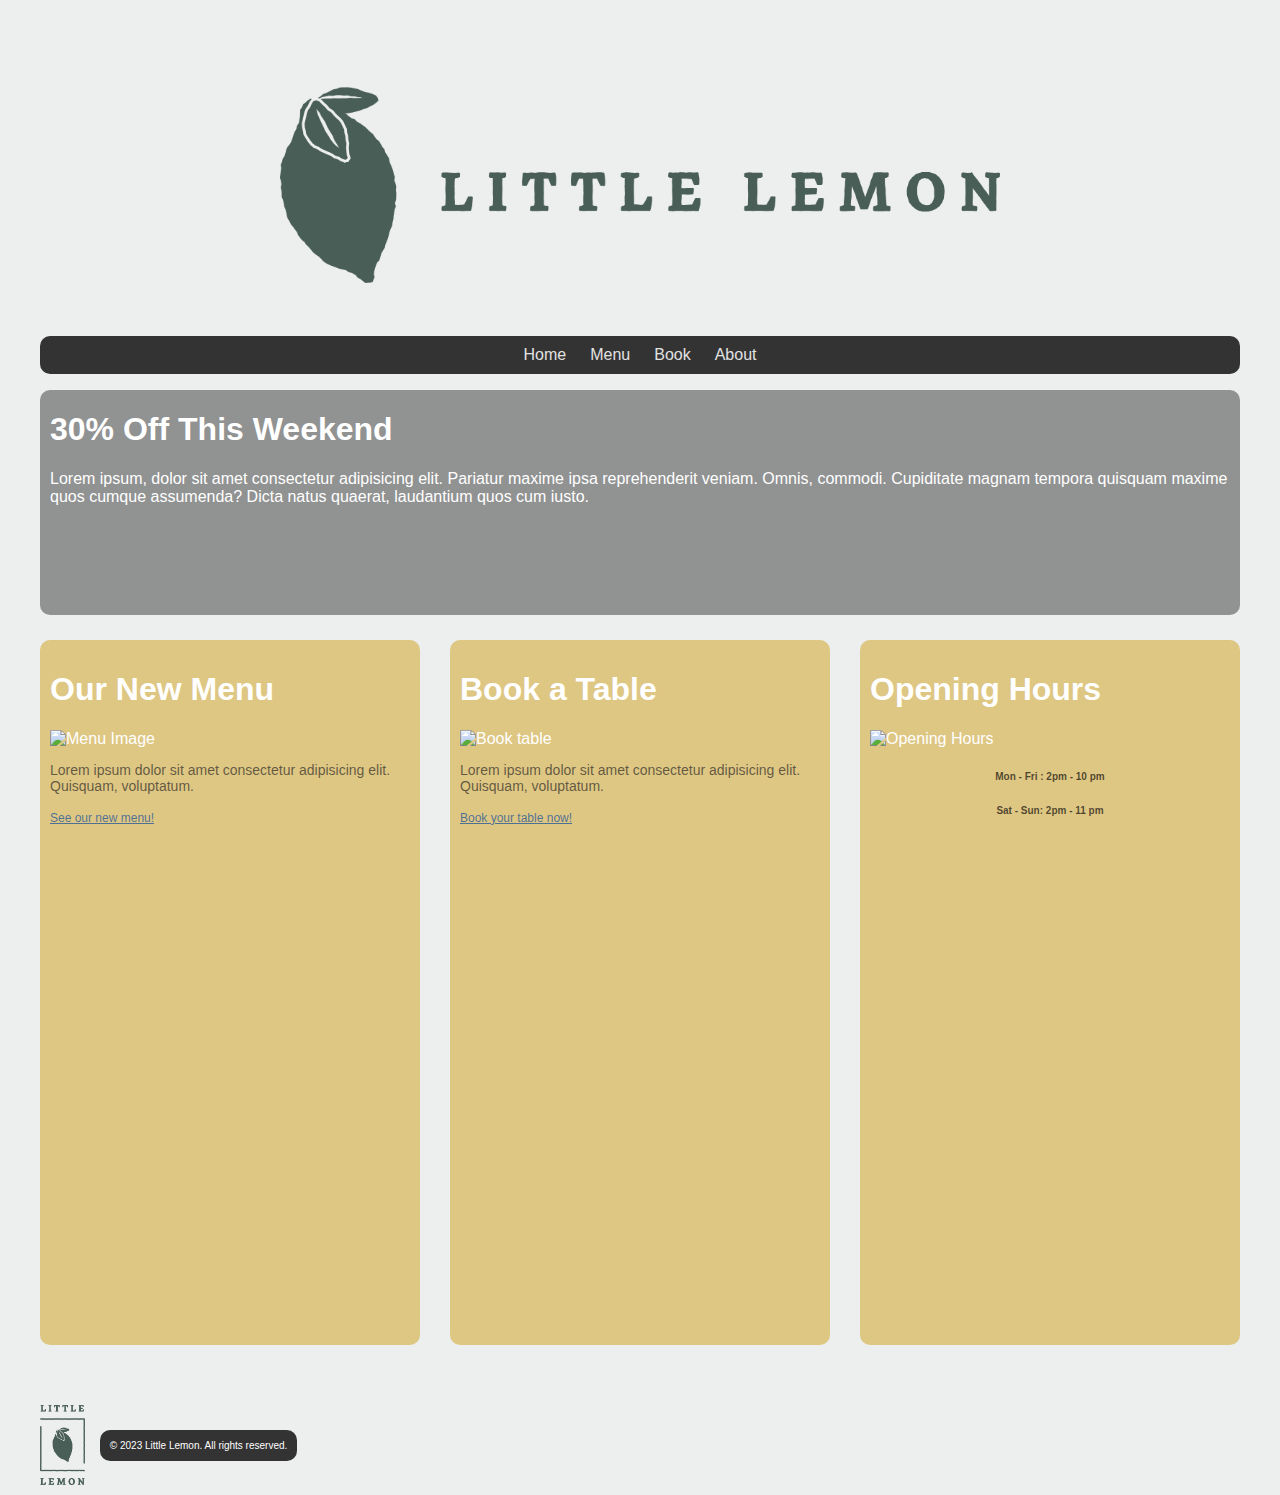
==== index.html @ f4865522 "Add relevant HTML & Css files Basic HTML and CSS for structure added, responsiveness to be added lat" ====
<!DOCTYPE html>
<html lang="en">
<head>
    <meta charset="UTF-8">
    <meta name="viewport" content="width=device-width, initial-scale=1.0">
    <title>Mangata & Gallo</title>
    <link rel="stylesheet" href="style.css">
</head>

<body>
    <header>
        <nav>
            <div class="container">
                <div class="logo">
                <img src="logo.png" alt="Mangata & Gallo">
                </div>
                <ul class="navitems">
                <li class="navtext"><a href="index.html">Home</a></li>
                <li class="navtext"><a href="#">Menu</a></li>
                <li class="navtext"><a href="#">Book</a></li>
                <li class="navtext"><a href="#">About</a></li>
                </ul>
            </div>
        </nav>
    </header>
    <main>
        <div class="container">
            <section class="saleSection">
                <div class="saleDiv">
                    <h1>30% Off This Weekend</h1>
                    <p>Lorem ipsum, dolor sit amet consectetur adipisicing elit. Pariatur maxime ipsa reprehenderit veniam. Omnis, commodi. Cupiditate magnam tempora quisquam maxime quos cumque assumenda? Dicta natus quaerat, laudantium quos cum iusto.</p>
                </div>
            </section>
            <section class="options">
                <div class="column">
                    <div class="optionitem">
                        <h1> Our New Menu</h1>
                        <img class="menuimg" src='https://th.bing.com/th/id/OIP.YLe64cyhuMBxoT1_2Bhb5AHaH_?pid=ImgDet&rs=1' alt="Menu Image">
                        <p>Lorem ipsum dolor sit amet consectetur adipisicing elit. Quisquam, voluptatum.</p>
                        <a>See our new menu!</a>
                    </div>
                    <div class="optionitem">
                        <h1> Book a Table</h1>
                        <img class="menuimg" src='https://th.bing.com/th/id/R.226a5cfcc7853d31d3edb1d03973acef?rik=kIHVgwvyRveYKQ&riu=http%3a%2f%2fblog.forbestravelguide.com%2fwp-content%2fuploads%2f2012%2f10%2fStartleBlog_ChefsTable_1022_Credit_MaverickSouthernKitchens5.jpg&ehk=%2fbcaB1Rjydrymi5k3GWRe99a4XXEQ3H0A8hh5Ux6T38%3d&risl=&pid=ImgRaw&r=0' alt="Book table">
                        <p>Lorem ipsum dolor sit amet consectetur adipisicing elit. Quisquam, voluptatum.</p>
                        <a>Book your table now!</a>
                    </div>
                    <div class="optionitem">
                        <h1> Opening Hours</h1>
                        <img class="menuimg" src='https://th.bing.com/th/id/OIP.AkzuizI9vqC8sBvDnydclAHaEo?pid=ImgDet&rs=1' alt="Opening Hours">
                        <h6 class="table">Mon - Fri : 2pm - 10 pm</p>
                        <h6 class="table">Sat - Sun: 2pm - 11 pm</p>
                    </div>
                </div>
            </section>
        </div>
    </main>
    <footer>
        <div class="container footer-item">
          <div class="footer-column">
            <a href="index.html" class="small-logo">
              <img src="small-logo.png" alt="Little Lemon">
            </a>
          </div>
          <div class="footer-column">
            <p>&copy; 2023 Little Lemon. All rights reserved.</p>
          </div>
        </div>
    </footer>
</body>
</html>
---- style.css ----
/* Global styles */
body {
    margin: 0;
    padding: 0;
    font-family: 'Franklin Gothic Medium', 'Arial Narrow', Arial, sans-serif, sans-serif;
    background-color: #EDEFEE;
    color: #ffffff;
  }
  
  .container {
    position: relative;
    max-width: 1200px;
    margin: 0 auto;
    padding: 0 20px;
  }
  
  .logo {
    display: flex;
    justify-content: center;
    align-items: center;
    margin-top: 50px;
    height: 30vh;
  }
  
  .logo img {
    max-height: 80%;
    max-width: 60%;
  }
  
  .navitems {
    background-color: #333333;
    display: flex;
    justify-content: center;
    padding: 10px;
    border-radius: 10px;
    list-style: none;
  }

  .navtext > a:hover {
    text-decoration: underline;
    text-shadow: 2px 2px 10px 2px #ffffff91;
    color: #ffffff;
    cursor: pointer;
  }

  .navtext > a {
    text-decoration: none;
    color: #e2e2e2;
  }

  .navtext {
    margin: 0 12px 0 12px;
  }

  .saleSection {
    background-image: url(https://th.bing.com/th/id/R.a29cb7bded9c79fefb9c60342e5611b8?rik=XptqAO2O0k0srw&riu=http%3a%2f%2fwww.cookingwithdave.net%2fwp-content%2fuploads%2fmacaroni.jpg&ehk=8hvgnhHbxq8z9%2fRW66dzhvI2THI0wJP7%2fq1t%2fkcKdvU%3d&risl=&pid=ImgRaw&r=0);
    background-size: 100%;
    background-repeat: no-repeat;
    margin: 12px 0px;
    border-radius: 10px;
    display: flex;
    justify-content: center;
    align-items: center;
    height: 25vh;
    overflow: hidden;
    transition: 300ms linear;
  }

  .saleSection:hover {    
    box-shadow: 0px 2px 10px 2px #00000091;
    cursor: pointer;
  }



  .saleDiv {
    background-color: #04040465;
    padding: 10px;
    justify-content: center;
    align-items: center;
    height: 100%;
  }

  .options {
    min-width: 100%;
  }

  .column {
    flex: 1;
    display: flex;
    width: 100%;
    margin-top: 25px;
    justify-content: space-between;
  }

  .optionitem {
    background-color: #dbbf71db;
    border-radius: 10px;
    padding: 10px;
    padding-bottom: 20px;
    height: 75vh;
    width: 30%;
    margin-bottom: 50px;
    transition: 300ms linear;
  }

  .optionitem:hover {
    background-color: #cfab4a;
    box-shadow: 0px 2px 10px 2px #00000091;
    cursor: pointer;
  }

  .menuimg {
    width: 100%;
    height: 65%;
    object-fit: cover;
  }

  .optionitem > p {
    font-size: 14px;
    color: rgba(33, 33, 33, 0.658);
    font-weight: lighter;
    margin-top: 10;
  }

  .optionitem > a{
    cursor: pointer;
    font-size: 12px;
    text-decoration: underline;
    color: rgba(0, 68, 157, 0.658);
    font-weight: 100;
  }

  .table{
    position: relative;
    text-align: center;
    font-size: 10px;
    color: rgba(0, 0, 0, 0.658);
    font-weight: bold;
  }

/* Footer styles */
  footer {
    padding: 5px;
    list-style: none;
    color: #fff;
    margin: 5px;
  }
  
  .small-logo img {
    height: 80px;
    vertical-align: middle;
  }
  
  .footer-column {
    display: inline-block;
    vertical-align: middle;
  }
  
  .footer-column p {
    font-size: 10px;
    background-color: #333333;
    justify-content: end;
    margin: 10px;
    padding: 10px;
    border-radius: 10px;
  }
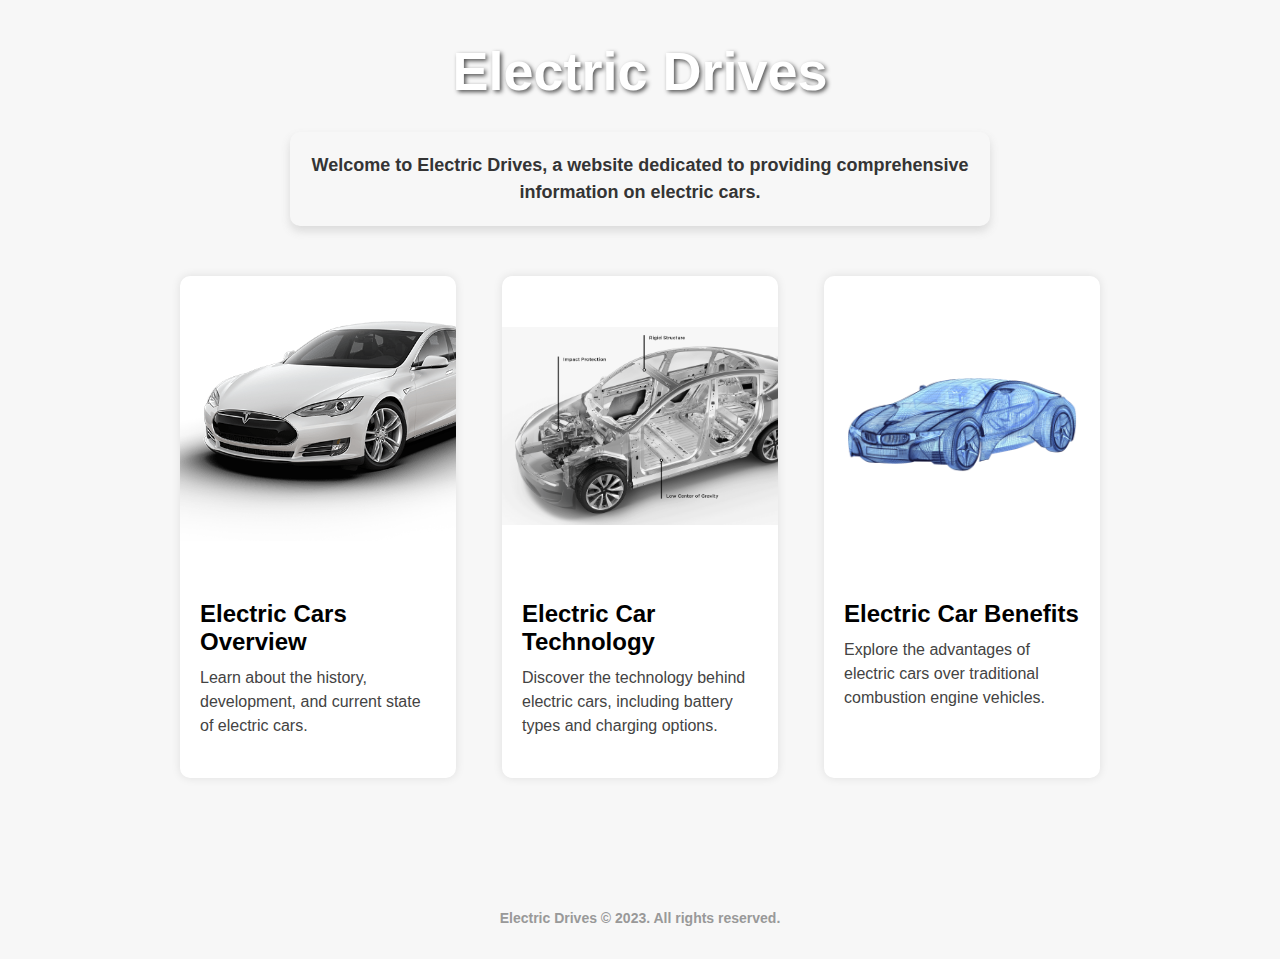
==== commit 6f954991: "Refactor HTML & CSS files, add assets Improved the structure and Design of website. Changed the them" ====
--- a/index.html
+++ b/index.html
@@ -1,71 +1,47 @@
 <!DOCTYPE html>
 <html lang="en">
-<head>
+  <head>
     <meta charset="UTF-8">
     <meta name="viewport" content="width=device-width, initial-scale=1.0">
-    <title>Mangata & Gallo</title>
-    <link rel="stylesheet" href="style.css">
-</head>
-
-<body>
-    <header>
-        <nav>
-            <div class="container">
-                <div class="logo">
-                <img src="logo.png" alt="Mangata & Gallo">
-                </div>
-                <ul class="navitems">
-                <li class="navtext"><a href="index.html">Home</a></li>
-                <li class="navtext"><a href="#">Menu</a></li>
-                <li class="navtext"><a href="#">Book</a></li>
-                <li class="navtext"><a href="#">About</a></li>
-                </ul>
+    <title>Electric Drives Homepage</title>
+    <link rel="stylesheet" type="text/css" href="style/style.css">
+  </head>
+  <body>
+    <div class="container">
+      <h1>Electric Drives</h1>
+      <p class="startp">Welcome to Electric Drives, a website dedicated to providing comprehensive information on electric cars.</p>
+      <div class="card-container">
+        <div class="card">
+          <a href="overview.html">
+            <img id="img1" src="assets/electric-car-overview.png" alt="Electric Cars Overview">
+            <div class="card-content">
+              <h2>Electric Cars Overview</h2>
+              <p>Learn about the history, development, and current state of electric cars.</p>
             </div>
-        </nav>
-    </header>
-    <main>
-        <div class="container">
-            <section class="saleSection">
-                <div class="saleDiv">
-                    <h1>30% Off This Weekend</h1>
-                    <p>Lorem ipsum, dolor sit amet consectetur adipisicing elit. Pariatur maxime ipsa reprehenderit veniam. Omnis, commodi. Cupiditate magnam tempora quisquam maxime quos cumque assumenda? Dicta natus quaerat, laudantium quos cum iusto.</p>
-                </div>
-            </section>
-            <section class="options">
-                <div class="column">
-                    <div class="optionitem">
-                        <h1> Our New Menu</h1>
-                        <img class="menuimg" src='https://th.bing.com/th/id/OIP.YLe64cyhuMBxoT1_2Bhb5AHaH_?pid=ImgDet&rs=1' alt="Menu Image">
-                        <p>Lorem ipsum dolor sit amet consectetur adipisicing elit. Quisquam, voluptatum.</p>
-                        <a>See our new menu!</a>
-                    </div>
-                    <div class="optionitem">
-                        <h1> Book a Table</h1>
-                        <img class="menuimg" src='https://th.bing.com/th/id/R.226a5cfcc7853d31d3edb1d03973acef?rik=kIHVgwvyRveYKQ&riu=http%3a%2f%2fblog.forbestravelguide.com%2fwp-content%2fuploads%2f2012%2f10%2fStartleBlog_ChefsTable_1022_Credit_MaverickSouthernKitchens5.jpg&ehk=%2fbcaB1Rjydrymi5k3GWRe99a4XXEQ3H0A8hh5Ux6T38%3d&risl=&pid=ImgRaw&r=0' alt="Book table">
-                        <p>Lorem ipsum dolor sit amet consectetur adipisicing elit. Quisquam, voluptatum.</p>
-                        <a>Book your table now!</a>
-                    </div>
-                    <div class="optionitem">
-                        <h1> Opening Hours</h1>
-                        <img class="menuimg" src='https://th.bing.com/th/id/OIP.AkzuizI9vqC8sBvDnydclAHaEo?pid=ImgDet&rs=1' alt="Opening Hours">
-                        <h6 class="table">Mon - Fri : 2pm - 10 pm</p>
-                        <h6 class="table">Sat - Sun: 2pm - 11 pm</p>
-                    </div>
-                </div>
-            </section>
+          </a>
         </div>
-    </main>
-    <footer>
-        <div class="container footer-item">
-          <div class="footer-column">
-            <a href="index.html" class="small-logo">
-              <img src="small-logo.png" alt="Little Lemon">
-            </a>
-          </div>
-          <div class="footer-column">
-            <p>&copy; 2023 Little Lemon. All rights reserved.</p>
-          </div>
+        <div class="card">
+          <a href="technology.html">
+            <img src="assets/electric-car-technology.jpg" alt="Electric Car Technology">
+            <div class="card-content">
+              <h2>Electric Car Technology</h2>
+              <p>Discover the technology behind electric cars, including battery types and charging options.</p>
+            </div>
+          </a>
         </div>
-    </footer>
-</body>
-</html>+        <div class="card">
+          <a href="benefits.html">
+            <img src="assets/electric-car-benefits.jpg" alt="Electric Car Benefits">
+            <div class="card-content">
+              <h2>Electric Car Benefits</h2>
+              <p>Explore the advantages of electric cars over traditional combustion engine vehicles.</p>
+            </div>
+          </a>
+        </div>
+      </div>
+      <div class="company-info">
+        <p>Electric Drives &copy; 2023. All rights reserved.</p>
+      </div>
+    </div>
+  </body>
+</html>
--- a/style/style.css
+++ b/style/style.css
@@ -0,0 +1,136 @@
+/* Reset Styles */
+* {
+    margin: 0;
+    padding: 0;
+    box-sizing: border-box;
+  }
+  
+  /* Body Styles */
+  body {
+    font-family: 'Roboto', sans-serif;
+    background-color: #f7f7f7;
+    color: #333;
+  }
+  
+  /* Container Styles */
+  .container {
+    max-width: 960px;
+    margin: 0 auto;
+    padding: 20px;
+  }
+  
+  /* Heading Styles */
+  h1 {
+    text-align: center;
+    font-size: 54px;
+    font-weight: bold;
+    margin-top: 20px;
+    margin-bottom: 30px;
+    text-shadow: 2px 2px 4px #555;
+    color: #fff;
+  }
+
+  .startp {
+    font-weight: 600;
+    font-size: 18px;
+    line-height: 1.5;
+    color: #343434;
+    margin: 20px auto 50px auto;
+    max-width: 700px;
+    text-align: center;
+    padding: 20px;
+    box-shadow: 0px 5px 10px rgba(107, 107, 107, 0.2);
+    border-radius: 10px;
+
+  }
+  
+  /* Card Styles */
+  .card-container {
+    display: flex;
+    justify-content: space-between;
+    flex-wrap: wrap;
+  }
+  
+  .card {
+    width: 30%;
+    margin-bottom: 80px;
+    box-shadow: 0px 0px 10px rgba(0, 0, 0, 0.1);
+    background-color: #ffffff;
+    border-radius: 10px;
+    overflow: hidden;
+    transition: transform 0.3s ease-in-out;
+  }
+  
+  .card:hover {
+    transform: scale(1.03);
+  }
+  
+  .card img {
+    width: 100%;
+    height: 300px;
+    object-fit: contain;
+  }
+  #img1 {
+    width: 100%;
+    height: 300px;
+    object-fit: cover;
+  }
+  
+  .card-content {
+    padding: 20px;
+  }
+
+  a {
+    text-decoration: none;
+  }
+  
+  .card-content h2 {
+    margin-top: 0;
+    font-size: 24px;
+    margin-bottom: 10px;
+    color: #000000;
+  }
+  
+  .card-content p {
+    font-size: 16px;
+    line-height: 1.5;
+    color: #434343;
+    margin-bottom: 20px;
+  }
+  
+  .card-content a {
+    color: #000000;
+    text-decoration: none;
+    font-weight: bold;
+    transition: color 0.2s ease-in-out;
+  }
+  
+  .card-content a:hover {
+    color: #040404;
+  }
+  
+  /* Company Information Styles */
+  .company-info {
+    margin-top: 50px;
+    text-align: center;
+    font-size: 14px;
+    color: #999;
+    line-height: 1.5;
+  }
+  
+  .company-info p:first-child {
+    margin-bottom: 10px;
+    font-weight: bold;
+  }
+  
+  .company-info a {
+    color: #999;
+    text-decoration: none;
+    transition: color 0.2s ease-in-out;
+  }
+  
+  .company-info a:hover {
+    color: #333;
+  }
+  
+  /*---------------*/
